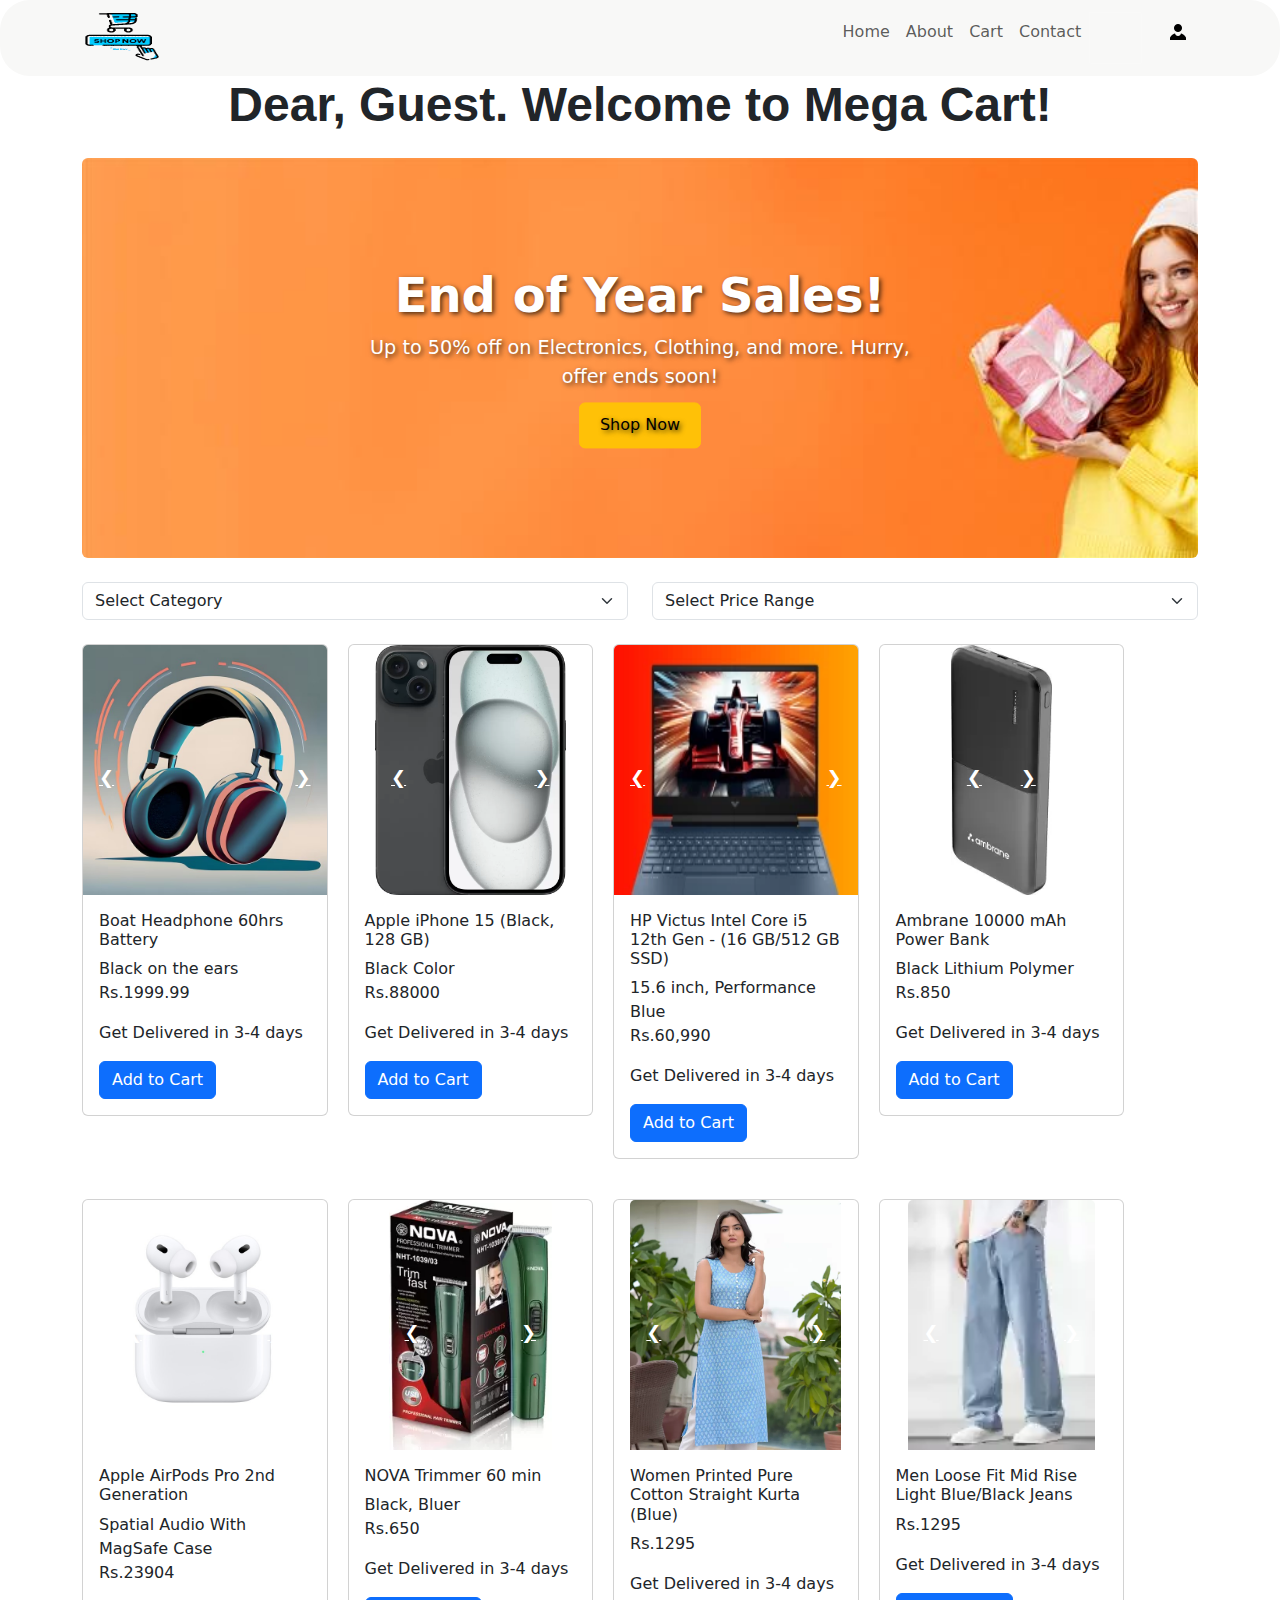
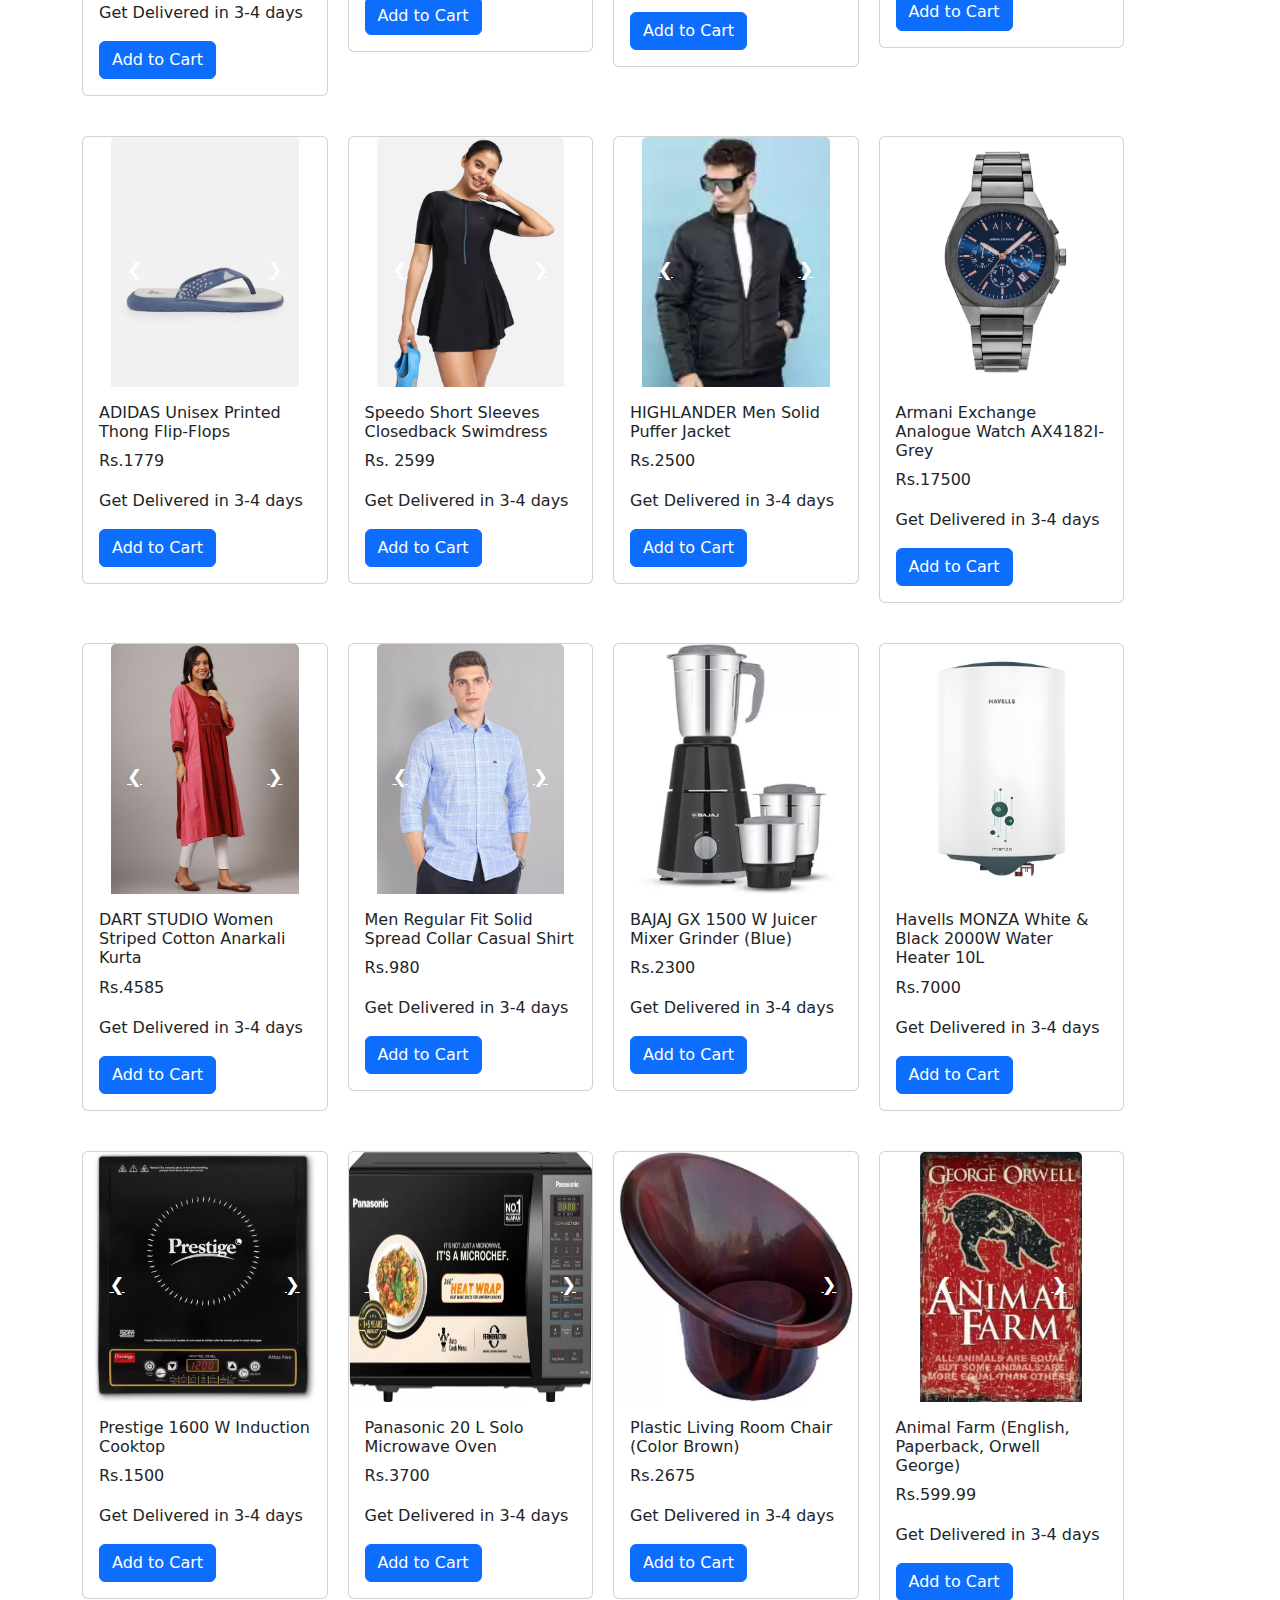
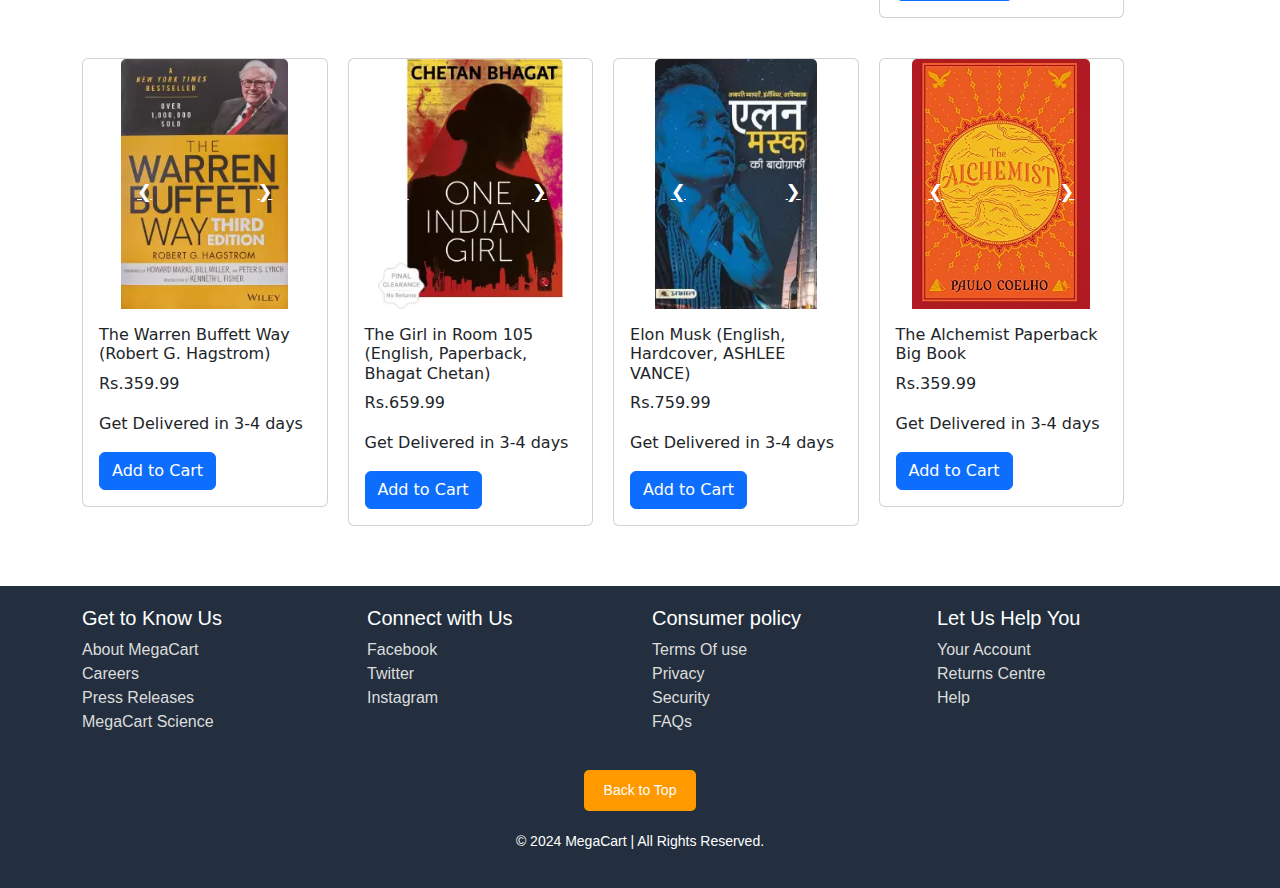
==== main.html @ 956aa970 "Initial commit" ====
<!DOCTYPE html>
<html lang="en">
 
<head>
    <meta charset="UTF-8">
    <meta name="viewport" content="width=device-width, initial-scale=1.0">
    <title>My E-Commerce Store</title>
   
    <link href="https://cdn.jsdelivr.net/npm/bootstrap@5.3.0-alpha1/dist/css/bootstrap.min.css" rel="stylesheet">
   
    <link rel="stylesheet" href="css/style.css">
    <script src="https://cdn.jsdelivr.net/npm/@popperjs/core@2.11.6/dist/umd/popper.min.js"></script>
    <script src="https://cdn.jsdelivr.net/npm/bootstrap@5.3.0-alpha1/dist/js/bootstrap.min.js"></script>
    <link rel="stylesheet" href="https://cdnjs.cloudflare.com/ajax/libs/font-awesome/6.7.1/css/all.min.css" integrity="sha512-5Hs3dF2AEPkpNAR7UiOHba+lRSJNeM2ECkwxUIxC1Q/FLycGTbNapWXB4tP889k5T5Ju8fs4b1P5z/iB4nMfSQ==" crossorigin="anonymous" referrerpolicy="no-referrer" />
</head>
 
<body>
   
    <nav class="navbar navbar-expand-lg ">
        <div class="container">
            <a class="navbar-brand" href="#"><img src="image/dhar-mann-gif-testing (1).gif" class="navbar-logo" alt="icon"></a>
            <button class="navbar-toggler" type="button" data-bs-toggle="collapse" data-bs-target="#navbarNav"
                aria-controls="navbarNav" aria-expanded="false" aria-label="Toggle navigation">
                <span class="navbar-toggler-icon"></span>
            </button>
            <div class="collapse navbar-collapse" id="navbarNav">
                <ul class="navbar-nav ms-auto">
                    <li class="nav-item">
                        <a class="nav-link" href="#">Home</a>
                    </li>
                    <li class="nav-item">
                        <a class="nav-link" href="/template/about.html" target="_blank">About</a>
                    </li>
                    <li class="nav-item">
                        <a class="nav-link" href="cart.html">Cart</a>
                    </li>
                    <li class="nav-item">
                        <a class="nav-link" href="#footer">Contact</a>
                    </li>
                    <li class="nav-item">
                        <a href="cart.html" class="nav-link add-to-cart-button counter-container" id="cartvalue ">
                            <i class="fa-solid fa-cart-shopping "></i>
                            <span id="counter">0</span>
                        </a>
                    </li>

                    <li class="nav-item dropdown">
                        <a href="#" class="nav-link dropdown-taggle" id="profileDropdown" role="button" data-bs-toggle="dropdown">
                            <img src="image\icons8-person-24.png" class="rounded-circle" alt="Profile">
                        </a>
                        <ul class="dropdown-menu dropdown-menu-end" >
                            <li><span class="dropdown-item" id="username"></span></li>
                            <li><span class="dropdown-item" id="email"></span></li>
                            <li><hr class="dropdown-divider"></li>
                            <li><a href="cart.html" class="dropdown-item">Checkout</a></li>
                            <li><a href="#" id="logout" class="dropdown-item" onclick="logout()">Logout</a></li>
                        </ul>
 
                    </li>
                    
 
                    <!-- <li class="nav-item-logout" id="log-out" >
                        <i class="fa-solid fa-arrow-right-from-bracket"></i>
                    </li> -->
                </ul>
            </div>
        </div>
    </nav>
    <div class="container-image">
 
    </div>
    <div>
        <h3 id="welcome" class="welcome"></h3>
    </div>
    <!-- Banner Section -->
    <div class="container my-4">
        <div class="banner text-center">
            <img src="image\banner.jpg" alt="End Year Sale Banner" class="img-fluid rounded">
            <div class="banner-overlay">
                <h2 class="text-white fw-bold">End of Year Sales!</h2>
                <p class="text-white">Up to 50% off on Electronics, Clothing, and more. Hurry, offer ends soon!</p>
                <a href="#mid" class="btn btn-warning">Shop Now</a>
            </div>
        </div>
    </div>
    <!-- Filters Section -->
    <div class="container my-4">
        <div class="row">
            <!-- Category Filter -->
            <div class="col-md-6">
                <select id="categoryFilter" class="form-select" onchange="applyFilters()">
                    <option value="">Select Category</option>
                    <option value="electronics">Electronics</option>
                    <option value="clothing">Clothing</option>
                    <option value="appliances">Home Appliances</option>
                    <option value="books">Books</option>
                </select>
            </div>

            <!-- Price Filter -->
            <div class="col-md-6">
                <select id="priceFilter" class="form-select" onchange="applyFilters()">
                    <option value="">Select Price Range</option>
                    <option value="0-500">Under Rs.500</option>
                    <option value="500-1000">Rs.500 - Rs.1000</option>
                    <option value="1000-5000">Rs.1000 - Rs.5000</option>
                    <option value="5000+">Rs.5000+</option>
                </select>
            </div>
        </div>
    </div>
 
    <!-- Categories Section -->
    <!-- <div class="container category-menu">
        <h2>Shop by Category</h2>
        <div class="row">
            <div class="col-md-3">
                <div class="category-item" onclick="filterCategory('electronics')">Electronics</div>
            </div>
            <div class="col-md-3">
                <div class="category-item" onclick="filterCategory('clothing')">Clothing</div>
            </div>
            <div class="col-md-3">
                <div class="category-item" onclick="filterCategory('appliances')">Home Appliances</div>
            </div>
            <div class="col-md-3">
                <div class="category-item" onclick="filterCategory('books')">Books</div>
            </div>
        </div>
    </div> -->
    
    <!-- Products Section -->
    <div class="container product-container" id="product-container">
        <!-- Electronics -->
        <div class="product-card electronics" data-price="1999.99">
            <div class="card">
                
                <!-- <img  src="image/headphone.png" class="card-img-top" alt="Product 1"> -->
                
                <div class="slideshow-container">
                    <div class="mySlides1">
                    <img src="image/headphone.png" class="card-img-top" alt="Product 1">
                    </div>
                    <div class="mySlides1">
                        <img src="image/headphone2.png" class="card-img-top" alt="Product 1">
                    </div>
                    <div class="mySlides1">
                        <img src="image/headphone3.png" class="card-img-top" alt="Product 1">
                    </div>
 
                    <a class="prev" onclick="plusSlides(-1,0)">&#10094;</a>
                    <a class="next" onclick="plusSlides(1,0)">&#10095;</a>
                </div>
                <div class="card-body">
                    <h6 class="card-title">Boat Headphone 60hrs Battery</h6>
                    <h7>Black on the ears</h7>
                    <p class="card-text">Rs.1999.99</p>
                    <p class = "card-desc">Get Delivered in 3-4 days</p>
                    <div>
                    <a href="#" class="btn btn-primary" id="btn_add1">Add to Cart</a>
                    </div>
                </div>  
               
            </div>
           
        </div>
        <div class="product-card electronics" data-price="88000">
            <div class="card">
                <!-- <img src="image/iphone2.png" class="card-img-top" alt="Product 1"> -->

                <div class="slideshow-container">
                    <div class="mySlides2">
                    <img src="image/iphone1.jpeg" class="card-img-top" alt="Product 1">
                    </div>
                    <div class="mySlides2">
                        <img src="image/iphone2.jpeg" class="card-img-top" alt="Product 1">
                    </div>
                    <div class="mySlides2">
                        <img src="image/iphone3.jpeg" class="card-img-top" alt="Product 1">
                    </div>
 
                    <a class="prev" onclick="plusSlides(-1,1)">&#10094;</a>
                    <a class="next" onclick="plusSlides(1,1)">&#10095;</a>
                </div>
                <div class="card-body">
                    <h6 class="card-title">Apple iPhone 15 (Black, 128 GB)</h6>
                    <h7>Black Color</h7>
                    <p class="card-text">Rs.88000</p>
                    <p class = "card-desc">Get Delivered in 3-4 days</p>
                    <a href="#" class="btn btn-primary" id="btn_add2">Add to Cart</a>
                </div>
               
            </div>
           
        </div>
 
        <div class="product-card electronics" data-price="60,990">
            <div class="card">
                <!-- <img src="image\laptop1.jpeg" class="card-img-top" alt="Product 1"> -->
                <div class="slideshow-container">
                    <div class="mySlides3">
                    <img src="image/laptop1.jpeg" class="card-img-top" alt="Product 1">
                    </div>
                    <div class="mySlides3">
                        <img src="image/laptop2.jpeg" class="card-img-top" alt="Product 1">
                    </div>
                    <div class="mySlides3">
                        <img src="image/laptop3.jpeg" class="card-img-top" alt="Product 1">
                    </div>
 
                    <a class="prev" onclick="plusSlides(-1,2)">&#10094;</a>
                    <a class="next" onclick="plusSlides(1,2)">&#10095;</a>
                </div>
                <div class="card-body">
                    <h6 class="card-title">HP Victus Intel Core i5 12th Gen - (16 GB/512 GB SSD)</h6>
                    <h7>15.6 inch, Performance Blue</h7>
                    <p class="card-text">Rs.60,990</p>
                    <p class = "card-desc">Get Delivered in 3-4 days</p>
 
                    <a href="#" class="btn btn-primary" id="btn_add3">Add to Cart</a>
                </div>
               
            </div>
           
        </div>  
 
        <div class="product-card electronics" data-price="850">
            <div class="card">
                <!-- <img src="image/powerbank.jpg" class="card-img-top" alt="Product 1"> -->
                <div class="slideshow-container">
                    <div class="mySlides4">
                    <img src="image/powerbank1.jpeg" class="card-img-top" alt="Product 1">
                    </div>
                    <div class="mySlides4">
                        <img src="image/powerbank2.jpeg" class="card-img-top" alt="Product 1">
                    </div>
                    <div class="mySlides4">
                        <img src="image/powerbank.jpg" class="card-img-top" alt="Product 1">
                    </div>
 
                    <a class="prev" onclick="plusSlides(-1,3)">&#10094;</a>
                    <a class="next" onclick="plusSlides(1,3)">&#10095;</a>
                </div>
                <div class="card-body">
                    <h6 class="card-title">Ambrane 10000 mAh Power Bank</h6>
                    <h7>Black Lithium Polymer</h7>
                    <p class="card-text">Rs.850</p>
                    <p class = "card-desc">Get Delivered in 3-4 days</p>
 
                    <a href="#" class="btn btn-primary" id="btn_add4">Add to Cart</a>
                </div>
               
            </div>
           
        </div>
 
        <div class="product-card electronics" data-price="23904">
            <div class="card">
                <!-- <img src="image\airpods1.jpg" class="card-img-top" alt="Product 1"> -->
                <div class="slideshow-container">
                    <div class="mySlides5">
                    <img src="image/airpods1.jpg" class="card-img-top" alt="Product 1">
                    </div>
                    <div class="mySlides5">
                        <img src="image/airpods2.jpg" class="card-img-top" alt="Product 1">
                    </div>
                    <div class="mySlides5">
                        <img src="image/airpods3.jpg" class="card-img-top" alt="Product 1">
                    </div>
 
                    <a class="prev" onclick="plusSlides(-1,4)">&#10094;</a>
                    <a class="next" onclick="plusSlides(1,4)">&#10095;</a>
                </div>
                <div class="card-body">
                    <h6 class="card-title">Apple AirPods Pro 2nd Generation</h6>
                    <h7>Spatial Audio With MagSafe Case</h7>
                    <p class="card-text">Rs.23904</p>
                    <p class = "card-desc">Get Delivered in 3-4 days</p>
 
                    <a href="#" class="btn btn-primary" id="btn_add5">Add to Cart</a>
                </div>
               
            </div>
           
        </div>
 
        <div class="product-card electronics" data-price="650">
            <div class="card">
                <!-- <img src="image\trimmer1.jpeg" class="card-img-top" alt="Product 1"> -->
                <div class="slideshow-container">
                    <div class="mySlides6">
                    <img src="image/trimmer1.jpeg" class="card-img-top" alt="Product 1">
                    </div>
                    <div class="mySlides6">
                        <img src="image/trimmer2.jpeg" class="card-img-top" alt="Product 1">
                    </div>
                    <div class="mySlides6">
                        <img src="image/trimmer1.jpeg" class="card-img-top" alt="Product 1">
                    </div>
 
                    <a class="prev" onclick="plusSlides(-1,5)">&#10094;</a>
                    <a class="next" onclick="plusSlides(1,5)">&#10095;</a>
                </div>
                <div class="card-body">
                    <h6 class="card-title">NOVA Trimmer 60 min</h6>
                    <h7>Black, Bluer</h7>
                    <p class="card-text">Rs.650</p>
                    <p class = "card-desc">Get Delivered in 3-4 days</p>
 
                    <a href="#" class="btn btn-primary" id="btn_add6">Add to Cart</a>
                </div>
               
            </div>
           
        </div>
 
        <!-- Clothing -->
        <!-- <h3></h3> -->
       
 
        <div class="product-card clothing" data-price="1295" id="mid">
            <div class="card">
                <!-- <img src="image\blue-dress1.jpeg" class="card-img-top" alt="Product 2"> -->
                <div class="slideshow-container">
                    <div class="mySlides7">
                    <img src="image/blue-dress1.jpeg" class="card-img-top" alt="Product 1">
                    </div>
                    <div class="mySlides7">
                        <img src="image/blue-dress2.jpeg" class="card-img-top" alt="Product 1">
                    </div>
                    <div class="mySlides7">
                        <img src="image/blue-dress1.jpeg" class="card-img-top" alt="Product 1">
                    </div>
 
                    <a class="prev" onclick="plusSlides(-1,6)">&#10094;</a>
                    <a class="next" onclick="plusSlides(1,6)">&#10095;</a>
                </div>
                <div class="card-body">
                    <h6 class="card-title">Women Printed Pure Cotton Straight Kurta  (Blue)</h6>
                    <p class="card-text">Rs.1295</p>
                    <p class = "card-desc">Get Delivered in 3-4 days</p>
                    <a href="#" class="btn btn-primary" id="btn_add7">Add to Cart</a>
                </div>
            </div>
        </div>
 
        <div class="product-card clothing" data-price="1295">
            <div class="card">
                <!-- <img src="image\jeans1.jpeg" class="card-img-top" alt="Product 2"> -->
                <div class="slideshow-container">
                    <div class="mySlides8">
                    <img src="image/jeans1.jpeg" class="card-img-top" alt="Product 2">
                    </div>
                    <div class="mySlides8">
                        <img src="image/jeans2.jpeg" class="card-img-top" alt="Product 2">
                    </div>
                    <div class="mySlides8">
                        <img src="image/jeans3.jpeg" class="card-img-top" alt="Product 2">
                    </div>
 
                    <a class="prev" onclick="plusSlides(-1,7)">&#10094;</a>
                    <a class="next" onclick="plusSlides(1,7)">&#10095;</a>
                </div>   
                <div class="card-body">
                    <h6 class="card-title">Men Loose Fit Mid Rise Light Blue/Black Jeans</h6>
                    <p class="card-text">Rs.1295</p>
                    <p class = "card-desc">Get Delivered in 3-4 days</p>
                    <a href="#" class="btn btn-primary" id="btn_add8">Add to Cart</a>
                </div>
            </div>
        </div>
 
        <div class="product-card clothing" data-price="1295">
            <div class="card">
                <!-- <img src="image\slipper1.jpg" class="card-img-top" alt="Product 2"> -->
                <div class="slideshow-container">
                    <div class="mySlides9">
                    <img src="image/slipper1.jpg" class="card-img-top" alt="Product 1">
                    </div>
                    <div class="mySlides9">
                        <img src="image/slipper2.jpg" class="card-img-top" alt="Product 1">
                    </div>
                    <div class="mySlides9">
                        <img src="image/slipper3.jpg" class="card-img-top" alt="Product 1">
                    </div>
 
                    <a class="prev" onclick="plusSlides(-1,8)">&#10094;</a>
                    <a class="next" onclick="plusSlides(1,8)">&#10095;</a>
                </div>
                <div class="card-body">
                    <h6 class="card-title">
                        ADIDAS Unisex Printed Thong Flip-Flops</h6>
                    <p class="card-text">Rs.1779</p>
                    <p class = "card-desc">Get Delivered in 3-4 days</p>
                    <a href="#" class="btn btn-primary" id="btn_add9">Add to Cart</a>
                </div>
            </div>
        </div>
        <div class="product-card clothing" data-price="1295">
            <div class="card">
                <!-- <img src="image\swimwear1.jpg" class="card-img-top" alt="Product 2"> -->
                <div class="slideshow-container">
                    <div class="mySlides10">
                    <img src="image/swimwear1.jpg" class="card-img-top" alt="Product 1">
                    </div>
                    <div class="mySlides10">
                        <img src="image/swimwear2.jpg" class="card-img-top" alt="Product 1">
                    </div>
                    <div class="mySlides10">
                        <img src="image/swimwear3.jpg" class="card-img-top" alt="Product 1">
                    </div>
 
                    <a class="prev" onclick="plusSlides(-1,9)">&#10094;</a>
                    <a class="next" onclick="plusSlides(1,9)">&#10095;</a>
                </div>
                <div class="card-body">
                    <h6 class="card-title">
                        Speedo Short Sleeves Closedback Swimdress</h6>
                    <p class="card-text">Rs. 2599</p>
                    <p class = "card-desc">Get Delivered in 3-4 days</p>
                    <a href="#" class="btn btn-primary" id="btn_add10">Add to Cart</a>
                </div>
            </div>
        </div>
 
        <div class="product-card clothing" data-price="2500">
            <div class="card">
                <!-- <img src="image\jacket1.jpeg" class="card-img-top" alt="Product 2"> -->
                <div class="slideshow-container">
                    <div class="mySlides11">
                    <img src="image/jacket1.jpeg" class="card-img-top" alt="Product 1">
                    </div>
                    <div class="mySlides11">
                        <img src="image/jacket2.jpeg" class="card-img-top" alt="Product 1">
                    </div>
                    <div class="mySlides11">
                        <img src="image/jacket3.jpeg" class="card-img-top" alt="Product 1">
                    </div>
 
                    <a class="prev" onclick="plusSlides(-1,10)">&#10094;</a>
                    <a class="next" onclick="plusSlides(1,10)">&#10095;</a>
                </div>
                <div class="card-body">
                    <h6 class="card-title">HIGHLANDER Men Solid Puffer Jacket</h6>
                    <p class="card-text">Rs.2500</p>
                    <p class = "card-desc">Get Delivered in 3-4 days</p>
                    <a href="#" class="btn btn-primary" id="btn_add11">Add to Cart</a>
                </div>
            </div>
        </div>
 
        <div class="product-card clothing" data-price="17500">
            <div class="card">
                <!-- <img src="image\watch1.jpg" class="card-img-top" alt="Product 2"> -->
                <div class="slideshow-container">
                    <div class="mySlides12">
                    <img src="image/watch1.jpg" class="card-img-top" alt="Product 1">
                    </div>
                    <div class="mySlides12">
                        <img src="image/watch2.jpg" class="card-img-top" alt="Product 1">
                    </div>
                    <div class="mySlides12">
                        <img src="image/watch3.jpg" class="card-img-top" alt="Product 1">
                    </div>
 
                    <a class="prev" onclick="plusSlides(-1,11)">&#10094;</a>
                    <a class="next" onclick="plusSlides(1,11)">&#10095;</a>
                </div>
                <div class="card-body">
                    <h6 class="card-title">Armani Exchange Analogue Watch AX4182I-Grey</h6>
                    <p class="card-text">Rs.17500</p>
                    <p class = "card-desc">Get Delivered in 3-4 days</p>
                    <a href="#" class="btn btn-primary" id="btn_add12">Add to Cart</a>
                </div>
            </div>
        </div>
        <div class="product-card clothing" data-price="685">
            <div class="card">
                <!-- <img src="image\redKurti1.jpg" class="card-img-top" alt="Product 2"> -->
                <div class="slideshow-container">
                    <div class="mySlides13">
                    <img src="image/redKurti1.jpg" class="card-img-top" alt="Product 1">
                    </div>
                    <div class="mySlides13">
                        <img src="image/redKurti2.jpg" class="card-img-top" alt="Product 1">
                    </div>
                    <div class="mySlides13">
                        <img src="image/redKurti3.jpg" class="card-img-top" alt="Product 1">
                    </div>
 
                    <a class="prev" onclick="plusSlides(-1,12)">&#10094;</a>
                    <a class="next" onclick="plusSlides(1,12)">&#10095;</a>
                </div>
                <div class="card-body">
                    <h6 class="card-title">DART STUDIO Women Striped Cotton Anarkali Kurta</h6>
                    <p class="card-text">Rs.4585</p>
                    <p class = "card-desc">Get Delivered in 3-4 days</p>
                    <a href="#" class="btn btn-primary" id="btn_add13">Add to Cart</a>
                </div>
            </div>
        </div>
 
        <div class="product-card clothing" data-price="980">
            <div class="card">
                <!-- <img src="image\blueshirt1.jpg" class="card-img-top" alt="Product 2"> -->
                <div class="slideshow-container">
                    <div class="mySlides14">
                    <img src="image/blueshirt1.jpg" class="card-img-top" alt="Product 1">
                    </div>
                    <div class="mySlides14">
                        <img src="image/blueshirt2.jpg" class="card-img-top" alt="Product 1">
                    </div>
                    <div class="mySlides14">
                        <img src="image/blueshirt3.jpg" class="card-img-top" alt="Product 1">
                    </div>
 
                    <a class="prev" onclick="plusSlides(-1,13)">&#10094;</a>
                    <a class="next" onclick="plusSlides(1,13)">&#10095;</a>
                </div>
                <div class="card-body">
                    <h6 class="card-title">Men Regular Fit Solid Spread Collar Casual Shirt</h6>
                    <p class="card-text">Rs.980</p>
                    <p class = "card-desc">Get Delivered in 3-4 days</p>
                    <a href="#" class="btn btn-primary" id="btn_add14">Add to Cart</a>
                </div>
            </div>
        </div>
 
 
 
 
 
        <!-- Home Appliances -->
        <div class="product-card appliances" data-price="2300">
            <div class="card">
                <!-- <img src="image\mixer3.jpg" class="card-img-top" alt="Product 3"> -->
                <div class="slideshow-container">
                    <div class="mySlides15">
                    <img src="image/mixer1.jpeg" class="card-img-top" alt="Product 1">
                    </div>
                    <div class="mySlides15">
                        <img src="image/mixer2.jpeg" class="card-img-top" alt="Product 1">
                    </div>
                    <div class="mySlides15">
                        <img src="image/mixer3.jpg" class="card-img-top" alt="Product 1">
                    </div>
 
                    <a class="prev" onclick="plusSlides(-1,14)">&#10094;</a>
                    <a class="next" onclick="plusSlides(1,14)">&#10095;</a>
                </div>
                <div class="card-body">
                    <h6 class="card-title">BAJAJ GX 1500 W Juicer Mixer Grinder (Blue)</h6>
                    <p class="card-text">Rs.2300</p>
                    <p class = "card-desc">Get Delivered in 3-4 days</p>
                    <a href="#" class="btn btn-primary" id="btn_add15">Add to Cart</a>
                </div>
            </div>
        </div>
 
        <div class="product-card appliances" data-price="2300">
            <div class="card">
                <!-- <img src="image\waterheater1.jpg" class="card-img-top" alt="Product 3"> -->
                <div class="slideshow-container">
                    <div class="mySlides16">
                    <img src="image/waterheater1.jpg" class="card-img-top" alt="Product 1">
                    </div>
                    <div class="mySlides16">
                        <img src="image/waterheater2.jpg" class="card-img-top" alt="Product 1">
                    </div>
                    <div class="mySlides16">
                        <img src="image/waterheater3.jpg" class="card-img-top" alt="Product 1">
                    </div>
 
                    <a class="prev" onclick="plusSlides(-1,15)">&#10094;</a>
                    <a class="next" onclick="plusSlides(1,15)">&#10095;</a>
                </div>
                <div class="card-body">
                    <h6 class="card-title">
                        Havells MONZA White & Black 2000W Water Heater 10L</h6>
                    <p class="card-text">Rs.7000</p>
                    <p class = "card-desc">Get Delivered in 3-4 days</p>
                    <a href="#" class="btn btn-primary" id="btn_add16">Add to Cart</a>
                </div>
            </div>
        </div>
 
 
        <div class="product-card appliances" data-price="1500">
            <div class="card">
                <!-- <img src="image\induction1.jpeg" class="card-img-top" alt="Product 3"> -->
                <div class="slideshow-container">
                    <div class="mySlides17">
                    <img src="image/induction1.jpeg" class="card-img-top" alt="Product 1">
                    </div>
                    <div class="mySlides17">
                        <img src="image/induction2.jpeg" class="card-img-top" alt="Product 1">
                    </div>
                    <div class="mySlides17">
                        <img src="image/induction2.jpeg" class="card-img-top" alt="Product 1">
                    </div>
 
                    <a class="prev" onclick="plusSlides(-1,16)">&#10094;</a>
                    <a class="next" onclick="plusSlides(1,16)">&#10095;</a>
                </div>
                <div class="card-body">
                    <h6 class="card-title">Prestige 1600 W Induction Cooktop</h6>
                    <p class="card-text">Rs.1500</p>
                    <p class = "card-desc">Get Delivered in 3-4 days</p>
                    <a href="#" class="btn btn-primary" id="btn_add17">Add to Cart</a>
                </div>
            </div>
        </div>
 
 
        <div class="product-card appliances" data-price="3700">
            <div class="card">
                <!-- <img src="image\owen1.jpeg" class="card-img-top" alt="Product 3"> -->
                <div class="slideshow-container">
                    <div class="mySlides18">
                    <img src="image/owen1.jpeg" class="card-img-top" alt="Product 1">
                    </div>
                    <div class="mySlides18">
                        <img src="image/owen2.jpeg" class="card-img-top" alt="Product 1">
                    </div>
                    <div class="mySlides18">
                        <img src="image/owen3.jpeg" class="card-img-top" alt="Product 1">
                    </div>
 
                    <a class="prev" onclick="plusSlides(-1,17)">&#10094;</a>
                    <a class="next" onclick="plusSlides(1,17)">&#10095;</a>
                </div>
                <div class="card-body">
                    <h6 class="card-title">Panasonic 20 L Solo Microwave Oven</h6>
                    <p class="card-text">Rs.3700</p>
                    <p class = "card-desc">Get Delivered in 3-4 days</p>
 
                    <a href="#" class="btn btn-primary"  id="btn_add18">Add to Cart</a>
                </div>
            </div>
        </div>
 
 
        <div class="product-card appliances" data-price="2675">
            <div class="card">
                <!-- <img src="image\chair1.jpeg" class="card-img-top" alt="Product 3"> -->
                <div class="slideshow-container">
                    <div class="mySlides19">
                    <img src="image/chair1.jpeg" class="card-img-top" alt="Product 1">
                    </div>
                    <div class="mySlides19">
                        <img src="image/chair2.jpeg" class="card-img-top" alt="Product 1">
                    </div>
                    <div class="mySlides19">
                        <img src="image/chair2.jpeg" class="card-img-top" alt="Product 1">
                    </div>
 
                    <a class="prev" onclick="plusSlides(-1,18)">&#10094;</a>
                    <a class="next" onclick="plusSlides(1,18)">&#10095;</a>
                </div>
                <div class="card-body">
                    <h6 class="card-title">Plastic Living Room Chair  (Color Brown)</h6>
                    <p class="card-text">Rs.2675</p>
                    <p class = "card-desc">Get Delivered in 3-4 days</p>
 
                    <a href="#" class="btn btn-primary" id="btn_add19">Add to Cart</a>
                </div>
            </div>
        </div>
 
 
        <!-- Books -->
        <div class="product-card books" data-price="599.99">
            <div class="card">
                <!-- <img src="image\animal-farm1.jpeg" class="card-img-top" alt="Product 4"> -->
                <div class="slideshow-container">
                    <div class="mySlides20">
                    <img src="image/animal-farm1.jpeg" class="card-img-top" alt="Product 1">
                    </div>
                    <div class="mySlides20">
                        <img src="image/animal-farm2.jpeg" class="card-img-top" alt="Product 1">
                    </div>
                    <div class="mySlides20">
                        <img src="image/animal-farm2.jpeg" class="card-img-top" alt="Product 1">
                    </div>
 
                    <a class="prev" onclick="plusSlides(-1,19)">&#10094;</a>
                    <a class="next" onclick="plusSlides(1,19)">&#10095;</a>
                </div>
                <div class="card-body">
                    <h6 class="card-title">Animal Farm (English, Paperback, Orwell George)</h6>
                    <p class="card-text">Rs.599.99</p>
                    <p class = "card-desc">Get Delivered in 3-4 days</p>
                    <a href="#" class="btn btn-primary" id="btn_add20">Add to Cart</a>
                </div>
            </div>
        </div>
 
        <div class="product-card books" data-price="359.99">
            <div class="card">
                <!-- <img src="image\wf1.jpeg" class="card-img-top" alt="Product 4"> -->
                <div class="slideshow-container">
                    <div class="mySlides21">
                    <img src="image/wf1.jpeg" class="card-img-top" alt="Product 1">
                    </div>
                    <div class="mySlides21">
                        <img src="image/wf2.jpeg" class="card-img-top" alt="Product 1">
                    </div>
                    <div class="mySlides21">
                        <img src="image/wf2.jpeg" class="card-img-top" alt="Product 1">
                    </div>
 
                    <a class="prev" onclick="plusSlides(-1,20)">&#10094;</a>
                    <a class="next" onclick="plusSlides(1,20)">&#10095;</a>
                </div>
                <div class="card-body">
                    <h6 class="card-title">The Warren Buffett Way (Robert G. Hagstrom)</h6>
                    <p class="card-text">Rs.359.99</p>
                    <p class = "card-desc">Get Delivered in 3-4 days</p>
                    <a href="#" class="btn btn-primary" id="btn_add21">Add to Cart</a>
                </div>
            </div>
        </div>
 
        <div class="product-card books" data-price="659.99">
            <div class="card">
                <!-- <img src="image\chetan1.jpeg" class="card-img-top" alt="Product 4"> -->
                <div class="slideshow-container">
                    <div class="mySlides22">
                    <img src="image/chetan1.jpeg" class="card-img-top" alt="Product 1">
                    </div>
                    <div class="mySlides22">
                        <img src="image/chetan2.jpeg" class="card-img-top" alt="Product 1">
                    </div>
                    <div class="mySlides22">
                        <img src="image/chetan2.jpeg" class="card-img-top" alt="Product 1">
                    </div>
 
                    <a class="prev" onclick="plusSlides(-1,21)">&#10094;</a>
                    <a class="next" onclick="plusSlides(1,21)">&#10095;</a>
                </div>
                <div class="card-body">
                    <h6 class="card-title">The Girl in Room 105  (English, Paperback, Bhagat Chetan)</h6>
                    <p class="card-text">Rs.659.99</p>
                    <p class = "card-desc">Get Delivered in 3-4 days</p>
                    <a href="#" class="btn btn-primary" id="btn_add22">Add to Cart</a>
                </div>
            </div>
        </div>
 
        <div class="product-card books" data-price="1999.99">
            <div class="card">
                <!-- <img src="image\elon1.jpeg" class="card-img-top" alt="Product 4"> -->
                <div class="slideshow-container">
                    <div class="mySlides23">
                    <img src="image/elon1.jpeg" class="card-img-top" alt="Product 1">
                    </div>
                    <div class="mySlides23">
                        <img src="image/elon2.jpeg" class="card-img-top" alt="Product 1">
                    </div>
                    <div class="mySlides23">
                        <img src="image/elon1.jpeg" class="card-img-top" alt="Product 1">
                    </div>
 
                    <a class="prev" onclick="plusSlides(-1,22)">&#10094;</a>
                    <a class="next" onclick="plusSlides(1,22)">&#10095;</a>
                </div>
                <div class="card-body">
                    <h6 class="card-title">Elon Musk  (English, Hardcover, ASHLEE VANCE)</h6>
                    <p class="card-text">Rs.759.99</p>
                    <p class = "card-desc">Get Delivered in 3-4 days</p>
                    <a href="#" class="btn btn-primary" id="btn_add23">Add to Cart</a>
                </div>
            </div>
        </div>

        <div class="product-card books" data-price="1999.99">
            <div class="card">
                <!-- <img src="image\novel1.jpg" class="card-img-top" alt="Product 4"> -->
                <div class="slideshow-container">
                    <div class="mySlides24">
                    <img src="image/novel1.jpg" class="card-img-top" alt="Product 1">
                    </div>
                    <div class="mySlides24">
                        <img src="image/novel2.jpg" class="card-img-top" alt="Product 1">
                    </div>
                    <div class="mySlides24">
                        <img src="image/novel3.jpg" class="card-img-top" alt="Product 1">
                    </div>
 
                    <a class="prev" onclick="plusSlides(-1,23)">&#10094;</a>
                    <a class="next" onclick="plusSlides(1,23)">&#10095;</a>
                </div>
                <div class="card-body">
                    <h6 class="card-title">The Alchemist Paperback Big Book</h6>
                    <p class="card-text">Rs.359.99</p>
                    <p class = "card-desc">Get Delivered in 3-4 days</p>
                    <a href="#" class="btn btn-primary" id="btn_add24">Add to Cart</a>
                </div>
            </div>
        </div>
    </div>
 
       
    </div>



    <footer id="footer" style="background-color: #232f3e; color: #fff; padding: 20px 0; font-family: Arial, sans-serif; margin-top: 40px;">
        <div class="container">
            <div class="row">
                <!-- Get to Know Us Section -->
                <div class="col-md-3">
                    <h5 style="color: #fff;">Get to Know Us</h5>
                    <ul style="list-style: none; padding: 0;">
                        <li><a href="/template/about.html" target="_blank" style="color: #ddd; text-decoration: none;">About MegaCart</a></li>
                        <li><a href="/template/careers.html" target="_blank" style="color: #ddd; text-decoration: none;">Careers</a></li>
                        <li><a href="/template/press.html" target="_blank" style="color: #ddd; text-decoration: none;">Press Releases</a></li>
                        <li><a href="/template/science.html" target="_blank" style="color: #ddd; text-decoration: none;">MegaCart Science</a></li>
                    </ul>
                </div>
   
                <!-- Connect with Us Section -->
                <div class="col-md-3">
                    <h5 style="color: #fff;">Connect with Us</h5>
                    <ul style="list-style: none; padding: 0;">
                        <li><a href="https://facebook.com/megacart" target="_blank" style="color: #ddd; text-decoration: none;">Facebook</a></li>
                        <li><a href="https://twitter.com/megacart" target="_blank" style="color: #ddd; text-decoration: none;">Twitter</a></li>
                        <li><a href="https://instagram.com/megacart" target="_blank" style="color: #ddd; text-decoration: none;">Instagram</a></li>
                    </ul>
                </div>
   
                <!-- Make Money with Us Section -->
                <div class="col-md-3">
                    <h5 style="color: #fff;">Consumer policy</h5>
                    <ul style="list-style: none; padding: 0;">
                        <li><a href="/template/terms.html" target="_blank" style="color: #ddd; text-decoration: none;">Terms Of use</a></li>
                        <li><a href="/template/privacy.html" target="_blank" style="color: #ddd; text-decoration: none;">Privacy</a></li>
                        <li><a href="/template/security.html" target="_blank" style="color: #ddd; text-decoration: none;">Security</a></li>
                        <li><a href="/template/faq.html" target="_blank" style="color: #ddd; text-decoration: none;">FAQs</a></li>
                    </ul>
                </div>
   
                <!-- Let Us Help You Section -->
                <div class="col-md-3">
                    <h5 style="color: #fff;">Let Us Help You</h5>
                    <ul style="list-style: none; padding: 0;">
                        <li><a href="#" style="color: #ddd; text-decoration: none;">Your Account</a></li>
                        <li><a href="#" style="color: #ddd; text-decoration: none;">Returns Centre</a></li>
                        <li><a href="#" style="color: #ddd; text-decoration: none;">Help</a></li>
                    </ul>
                </div>
            </div>
   
            <!-- Back to Top Button -->
            <div style="text-align: center; margin-top: 20px;">
                <button onclick="scrollToTop()" style="background-color: #f90; color: #fff; border: none; padding: 10px 20px; border-radius: 5px; cursor: pointer; font-size: 14px;">
                    Back to Top
                </button>
            </div>
   
            <div style="text-align: center; margin-top: 20px; font-size: 14px;">
                <p>&copy; 2024 MegaCart | All Rights Reserved.</p>
            </div>
        </div>
    </footer>

    <script>
        function scrollToTop() {
            window.scrollTo({ top: 0, behavior: 'smooth' });
        }
    </script>
   
   
   <script>
    // Cart Data
    let cart = JSON.parse(localStorage.getItem('cart')) || [];

    // Function to update cart count
    function updateCartCount() {
        let cartCount = document.getElementById('counter');
        cartCount.innerText = cart.length;
    }

    // Function to add item to cart
    function addToCart(productId, productName, productPrice) {
        // Create a product object
        const product = {
            id: productId,
            name: productName,
            price: productPrice
        };

        // Add product to cart array
        cart.push(product);

        // Save cart to local storage
        localStorage.setItem('cart', JSON.stringify(cart));

        // Update the cart count
        updateCartCount();
    }

    // Attach event listeners to the add-to-cart buttons
    document.getElementById('btn_add1').addEventListener('click', function() {
        addToCart(1, 'Boat Headphone 60hrs Battery', 1999.99);
    });
 
    document.getElementById('btn_add2').addEventListener('click', function() {
        addToCart(2, 'Apple iPhone 15 (Black, 128 GB)', 88000);
    });
 
    document.getElementById('btn_add3').addEventListener('click', function() {
        addToCart(3, 'HP Victus Intel Core i5 12th Gen - (16 GB/512 GB SSD)', 60990);
    });
 
    document.getElementById('btn_add4').addEventListener('click', function() {
        addToCart(4, 'Ambrane 10000 mAh Power Bank', 850);
    });
 
    document.getElementById('btn_add5').addEventListener('click', function() {
        addToCart(5, 'Apple AirPods Pro 2nd Generation', 23904);
    });
 
    document.getElementById('btn_add6').addEventListener('click', function() {
        addToCart(6, 'NOVA Trimmer 60 min', 650);
    });
    document.getElementById('btn_add7').addEventListener('click', function() {
        addToCart(7, 'Women Printed Pure Cotton Straight Kurta', 1295);
    });
    document.getElementById('btn_add8').addEventListener('click', function() {
        addToCart(8, 'Men Loose Fit Mid Rise Light Blue/Black Jeans', 1295);
    });
    document.getElementById('btn_add9').addEventListener('click', function() {
        addToCart(9, 'ADIDAS Unisex Printed Thong Flip-Flops', 1799);
    });
    document.getElementById('btn_add10').addEventListener('click', function() {
        addToCart(10, 'Speedo Short Sleeves Closedback Swimdress', 2599);
    });
    document.getElementById('btn_add11').addEventListener('click', function() {
        addToCart(11, 'HIGHLANDER Men Solid Puffer Jacket', 2500);
    });
    document.getElementById('btn_add12').addEventListener('click', function() {
        addToCart(12, 'Armani Exchange Analogue Watch AX4182I-Grey', 17500);
    });
    document.getElementById('btn_add13').addEventListener('click', function() {
        addToCart(13, 'DART STUDIO Women Striped Cotton Anarkali Kurta', 4585);
    });
    document.getElementById('btn_add14').addEventListener('click', function() {
        addToCart(14, 'Men Regular Fit Solid Spread Collar Casual Shirt', 980);
    });
    document.getElementById('btn_add15').addEventListener('click', function() {
        addToCart(15, 'BAJAJ GX 1500 W Juicer Mixer Grinder (Blue)', 2300);
    });
    document.getElementById('btn_add16').addEventListener('click', function() {
        addToCart(16, 'Havells MONZA White & Black 2000W Water Heater 10L', 7000);
    });
    document.getElementById('btn_add17').addEventListener('click', function() {
        addToCart(17, 'Prestige 1600 W Induction Cooktop', 1500);
    });
    document.getElementById('btn_add18').addEventListener('click', function() {
        addToCart(18, 'Panasonic 20 L Solo Microwave Oven', 3700);
    });
    document.getElementById('btn_add19').addEventListener('click', function() {
        addToCart(19, 'Plastic Living Room Chair (Color Brown)', 2675);
    });
    document.getElementById('btn_add20').addEventListener('click', function() {
        addToCart(20, 'Animal Farm (English, Paperback, Orwell George)', 599.99);
    });
    document.getElementById('btn_add21').addEventListener('click', function() {
        addToCart(21, 'The Warren Buffett Way (Robert G. Hagstrom)', 359.99);
    });
    document.getElementById('btn_add22').addEventListener('click', function() {
        addToCart(22, 'The Girl in Room 105 (English, Paperback, Bhagat Chetan)', 659.99);
    });
    document.getElementById('btn_add23').addEventListener('click', function() {
        addToCart(23, 'Elon Musk (English, Hardcover, ASHLEE VANCE)', 759.99);
    });
    document.getElementById('btn_add24').addEventListener('click', function() {
        addToCart(24, 'The Alchemist Paperback Big Book', 359.99);
    });

    // Update cart count on page load
    updateCartCount();
</script>
   
    <script src="javascript/main.js"></script>
    <script src="javascript/main0.js"></script>
   
</body>
 
</html>
---- css/style.css ----
body{
   /* background-image: url(""); */
   background-size: cover;
   background-position: center;
   background-repeat: no-repeat;
   height: 100vh;
   margin: 0;
   /* background: #fafcfc; */
   background-color: rgb(255, 255, 255);
   /* justify-content: center;
   align-items: center; */
   /* display: flex; */
}

.login-container {
    position: absolute;
    top: 50%;
    left: 50%;
    transform: translate(-50%, -50%);
    width: 100%;
    max-width: 400px;
    /* height: 350px; */
    padding: 20px;
    background-color: rgba(255, 255, 250, 0.5);
    border: 1px solid #ddd;
    border-radius: 15px;
}
 
/* Title */
.login-box h1 {
    font-size: 24px;
    font-weight: bold;
    margin-bottom: 20px;
    color: #333;
}

/* banner css */
.banner {
    position: relative;
    text-align: center;
    margin-top: 20px;
}
 
.banner img {
    width: 100%;
    height: auto;
    max-height: 400px;
    object-fit: cover;
}
 
.banner-overlay {
    position: absolute;
    top: 50%;
    left: 50%;
    transform: translate(-50%, -50%);
    color: white;
    text-shadow: 2px 2px 5px rgba(0, 0, 0, 0.7);
}
 
.banner-overlay h2 {
    font-size: 3rem;
}
 
.banner-overlay p {
    font-size: 1.2rem;
    margin: 10px 0;
}
 
.banner-overlay .btn {
    padding: 10px 20px;
    font-size: 1rem;
}
 
/* Input Groups */
.input-group {
    display: flex;
    align-items: center;
    margin-bottom: 15px;
    border: 1px solid #ddd;
    border-radius: 5px;
    padding: 10px;
    background-color: #f9f9f9;
}
 
.input-group i {
    color: #888;
    margin-right: 10px;
}
 
.input-group input {
    border: none;
    outline: none;
    width: 100%;
    padding: 5px;
    font-size: 14px;
    background-color: transparent;
}
 
/* Remember Me Section */
.remember-me {
    display: flex;
    align-items: center;
    margin-bottom: 20px;
}
 
.remember-me input {
    margin-right: 5px;
}
 
.remember-me label {
    font-size: 14px;
    color: #555;
}
 
/* Login Button */
.login-btn {
    width: 100%;
    padding: 10px;
    font-size: 16px;
    font-weight: bold;
    color: #fff;
    background-color: #d16ba5;
    border: none;
    border-radius: 5px;
    cursor: pointer;
    transition: background-color 0.3s;
}
 
.login-btn:hover {
    background-color: #b2558c;
}
 
/* Signup container */
.signup-container {
    position: absolute;
    top: 50%;
    left: 50%;
    transform: translate(-50%, -50%);
    width: 350px;
    padding: 25px;
    background-color: rgba(255, 255, 255, 0.5);
    
    border-radius: 15px;
    
}
/* Sign-Up Link */
.signup-text {
    font-size: 14px;
    color: #888;
}
 
.signup-text a {
    color: #d16ba5;
    font-weight: bold;
    text-decoration: none;
}
 
.signup-text a:hover {
    text-decoration: underline;
}
.error {
    color: red;
    font-size: 12px;
}
input {
    margin: 10px 0;
    padding: 8px;
    width: 150px;
}
#successMessage {
    margin-top: 20px;
    padding: 10px;
    background-color: #d4edda;
    color: #155724;
    border: 1px solid #c3e6cb;
    display: none;
    text-align: center;
}
.product-container img{
    height: 250px;
}


/* .bg-dark{
    background-color: rgb(65, 109, 109);
} */

.navbar-logo{
    height: 50px;
    width: 80px;
    /* object-fit: contain; */
    /* max-height: 100%; */
}

.navbar{
    padding: .5rem 1rem;
    border-radius: 30px;
    display: flex;
    align-items: center;
    /* background-color: rgba(255, 255, 255, 0.8); */
    background-color: #f8f8f7;
}

.welcome{
    position: static;
    text-align: center;
    font-weight: bold;
    font-size: 3rem;
    font-family: 'Arial',sans-serif;
}

.product-card {
    margin-bottom: 20px;
    /* z-index: 1000; */
    /* size-adjust: ; */
}

.category-item {
    cursor: pointer;
    padding: 10px;
    text-align: center;
    background-color: rgba(240, 240, 231, 0.5); 
    border: 1px solid #ddd;
    border-radius: 5px;
}

.category-item:hover {
    background-color: #80cfeb;
}

.category-menu {
    margin-top: 30px;
    margin-bottom: 30px;
}

.product-container {
    display: flex;
    flex-wrap: wrap;
    gap: 20px;
    z-index: 1000;
    size-adjust:22% ;
}

.product-container .product-card {
    width: 22%;
    height: 33%;
}


/*slideshow*/
.slideshow-container{
    position: relative;
    margin: auto;
}
.mySlides1, .mySlides2, .mySlides3,.mySlides4,.mySlides5, .mySlides6, .mySlides7, .mySlides8, .mySlides9, .mySlides10, .mySlides11,.mySlides12
.mySlides13, .mySlides14, .mySlides15,.mySlides16,.mySlides17, .mySlides18, .mySlides19,.mySlides20,.mySlides21, .mySlides22, .mySlides23,.mySlides24
{
    display: none;
}

/* Next & previous buttons */
.prev, .next {
    cursor: pointer;
    position: absolute;
    top: 50%;
    width: auto;
    margin-top: -22px;
    padding: 16px;
    color: white;
    font-weight: bold;
    font-size: 18px;
    transition: 0.6s ease;
    border-radius: 0 3px 3px 0;
    user-select: none;
}
/* Position the "next button" to the right */
.next{
    right: 0;
    border-radius: 3px 0 0 3px;
}  
/* On hover, add a black background color with a little bit see-through */
.prev:hover, .next:hover {
    background-color: rgba(0,0,0,0.8);
}


/* //checkout icon */

.counter-container{
    border:1px solid #ffffff20;
    border-radius: .1rem;
    width: 3.3rem;
    height: 3.3rem;
    margin-right: 1rem;
    display: flex;
    align-items: center;
    justify-content: center;
    position: relative;
}
.counter-container svg{
    width: 3rem;
    color: #fff;

}

.counter-container span{
    user-select: none;
    position: absolute;
    background: yellow;
    width: 1.3rem;
    height: 1.3rem;
    font-size: .8rem;
    border-radius: 50%;
    font-weight: bold;
    display: flex;
    align-items: center;
    justify-content: center;
    top: .2rem;
    right: .3rem;
}

.counter-container span:not(.animated-counter){
display: none;

}
.counter-container span .animated-counter{
    animation: count .4s ease-in-out;
}
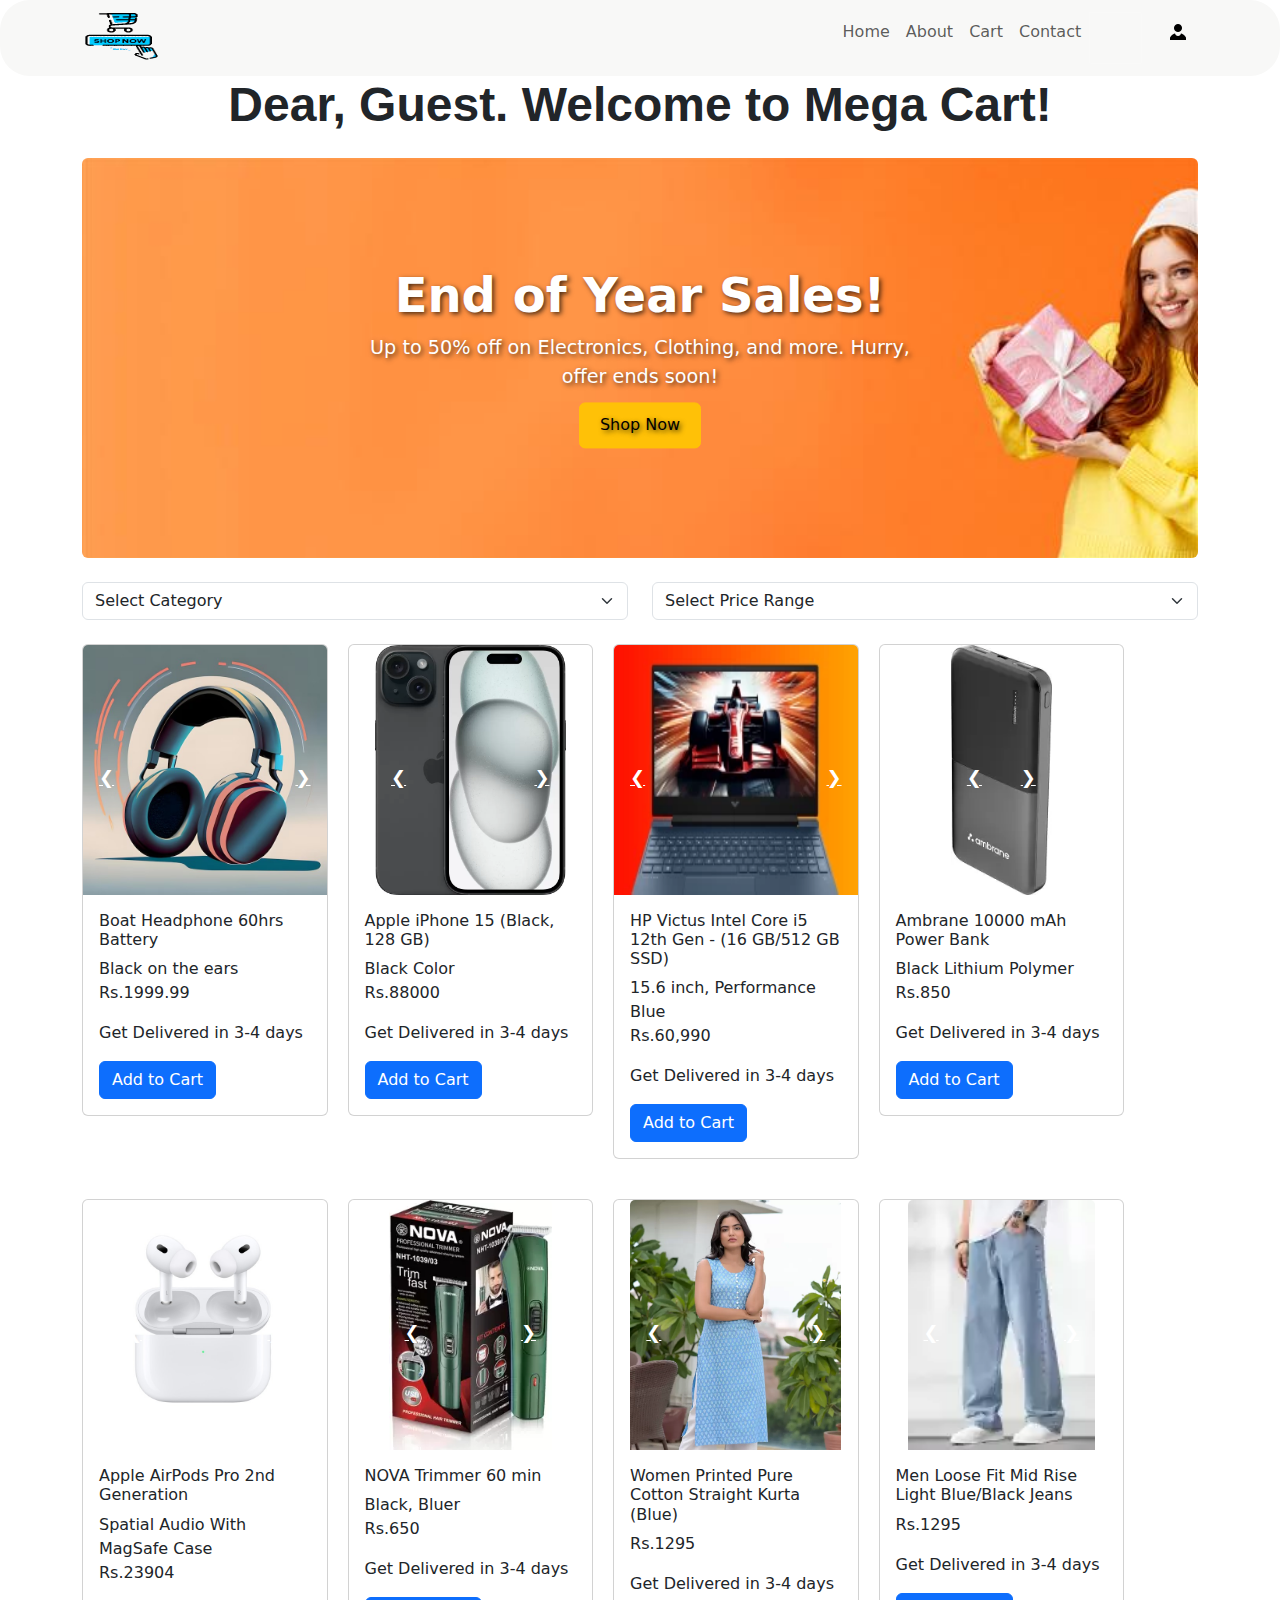
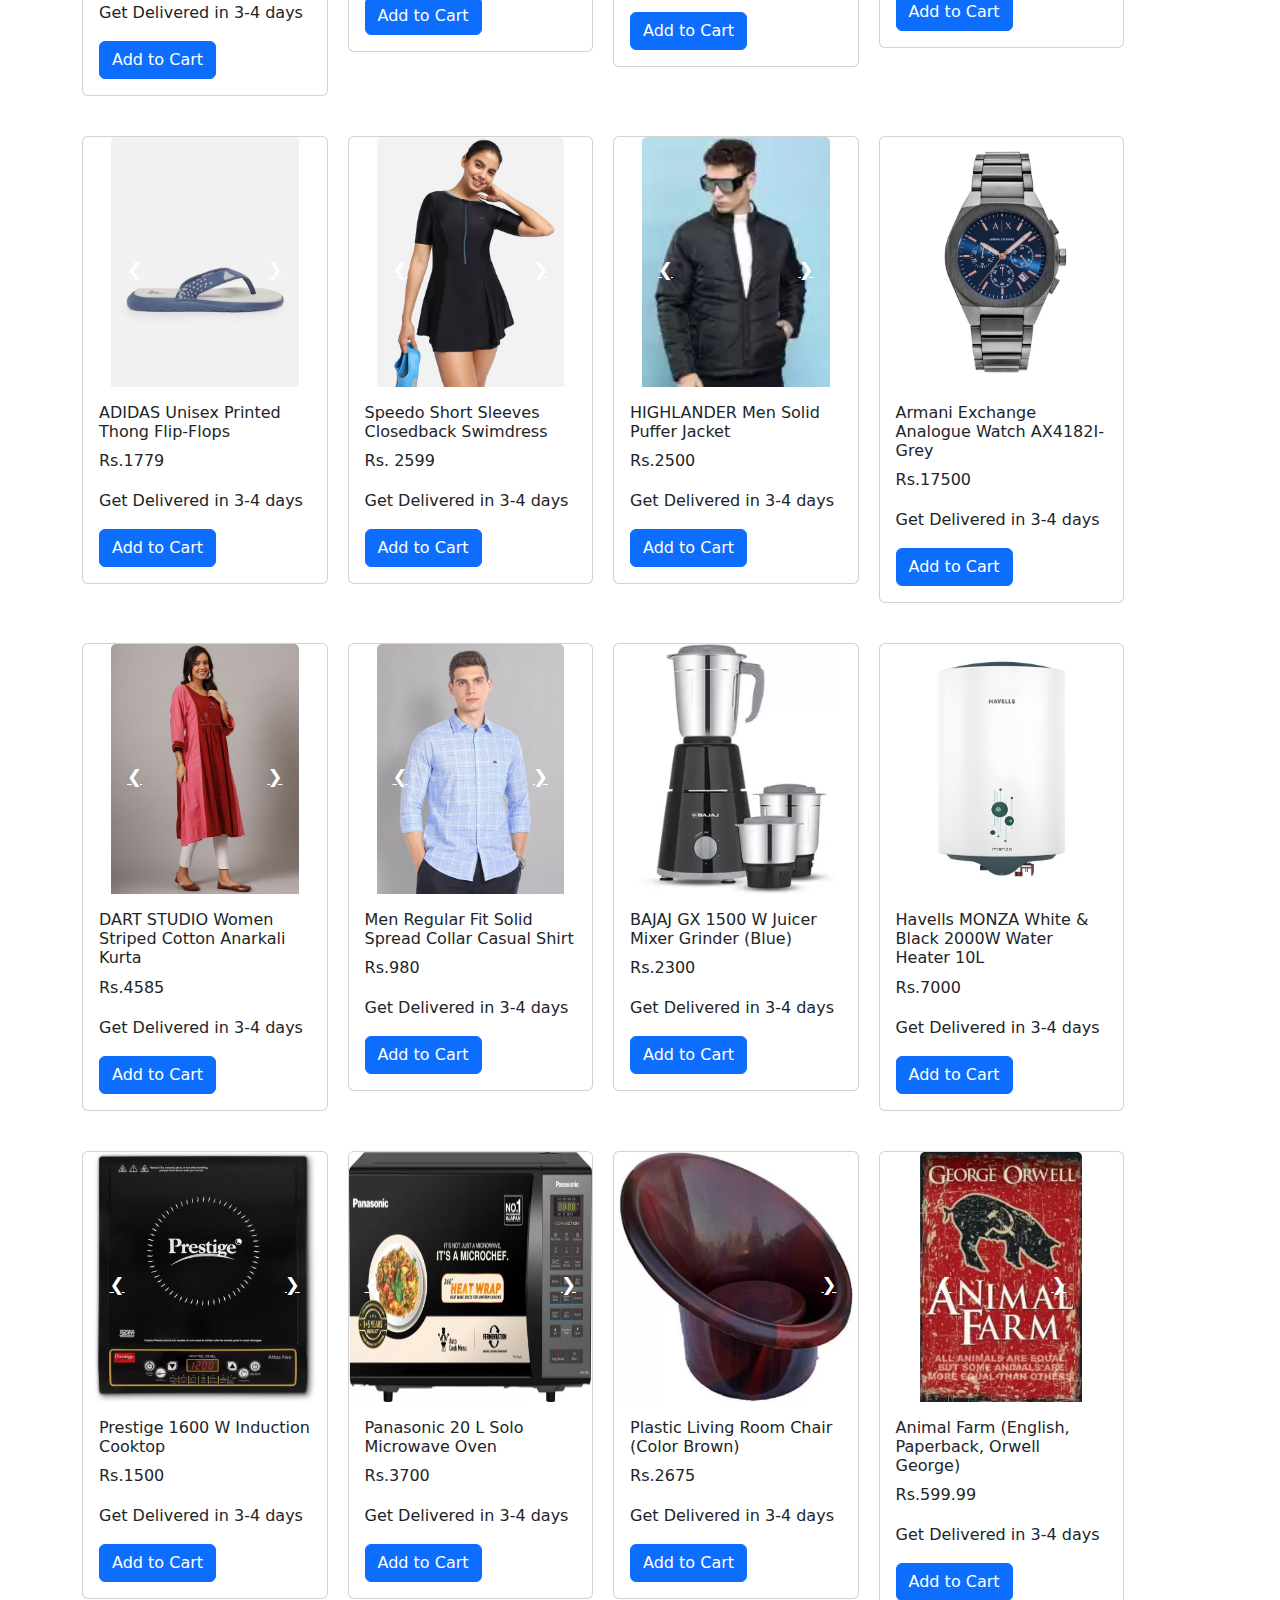
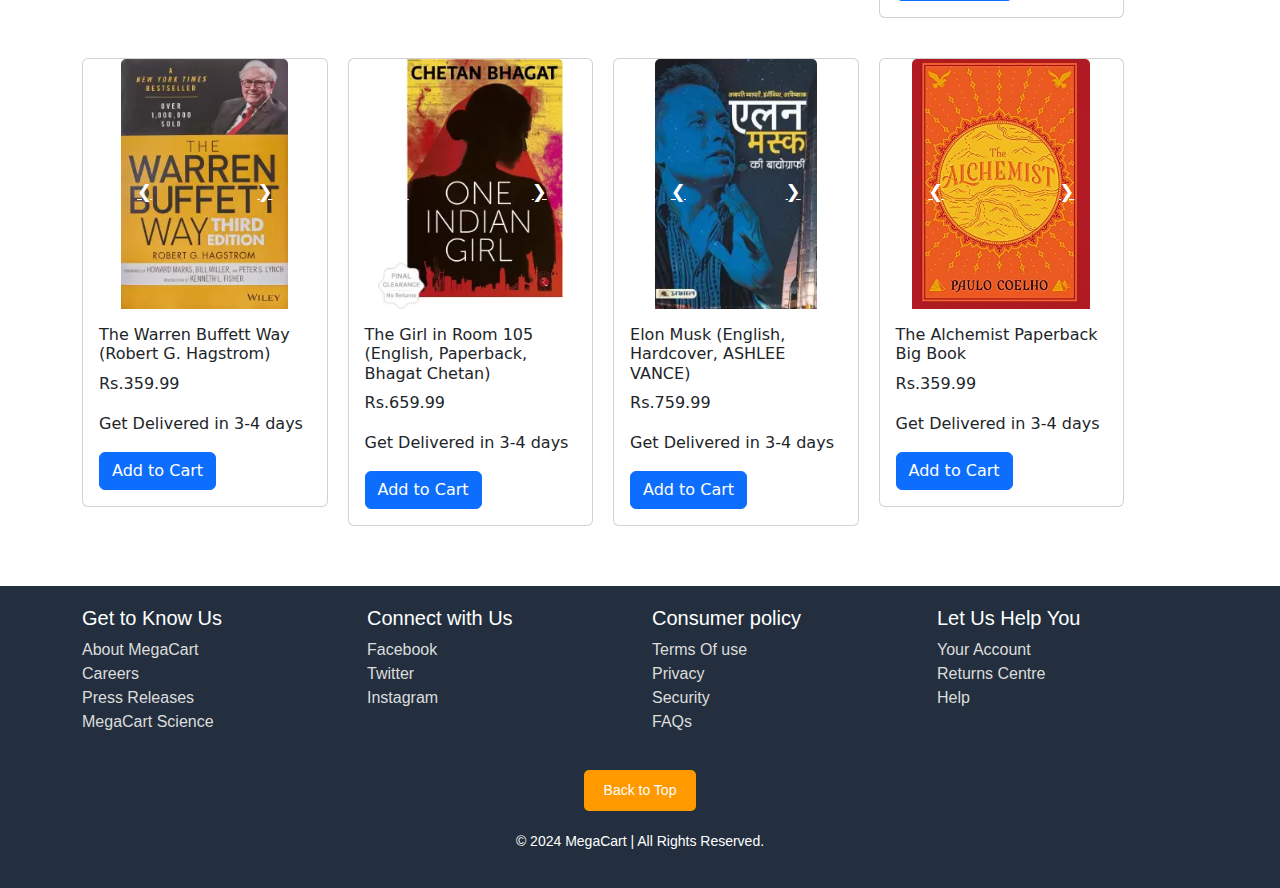
==== commit b7b00632: "Update main.html" ====
--- a/main.html
+++ b/main.html
@@ -833,10 +833,10 @@
                 <div class="col-md-3">
                     <h5 style="color: #fff;">Consumer policy</h5>
                     <ul style="list-style: none; padding: 0;">
-                        <li><a href="/template/terms.html" target="_blank" style="color: #ddd; text-decoration: none;">Terms Of use</a></li>
-                        <li><a href="/template/privacy.html" target="_blank" style="color: #ddd; text-decoration: none;">Privacy</a></li>
-                        <li><a href="/template/security.html" target="_blank" style="color: #ddd; text-decoration: none;">Security</a></li>
-                        <li><a href="/template/faq.html" target="_blank" style="color: #ddd; text-decoration: none;">FAQs</a></li>
+                        <li><a href="template/terms.html" target="_blank" style="color: #ddd; text-decoration: none;">Terms Of use</a></li>
+                        <li><a href="template/privacy.html" target="_blank" style="color: #ddd; text-decoration: none;">Privacy</a></li>
+                        <li><a href="template/security.html" target="_blank" style="color: #ddd; text-decoration: none;">Security</a></li>
+                        <li><a href="template/faq.html" target="_blank" style="color: #ddd; text-decoration: none;">FAQs</a></li>
                     </ul>
                 </div>
    
@@ -988,4 +988,4 @@
    
 </body>
  
-</html>+</html>
